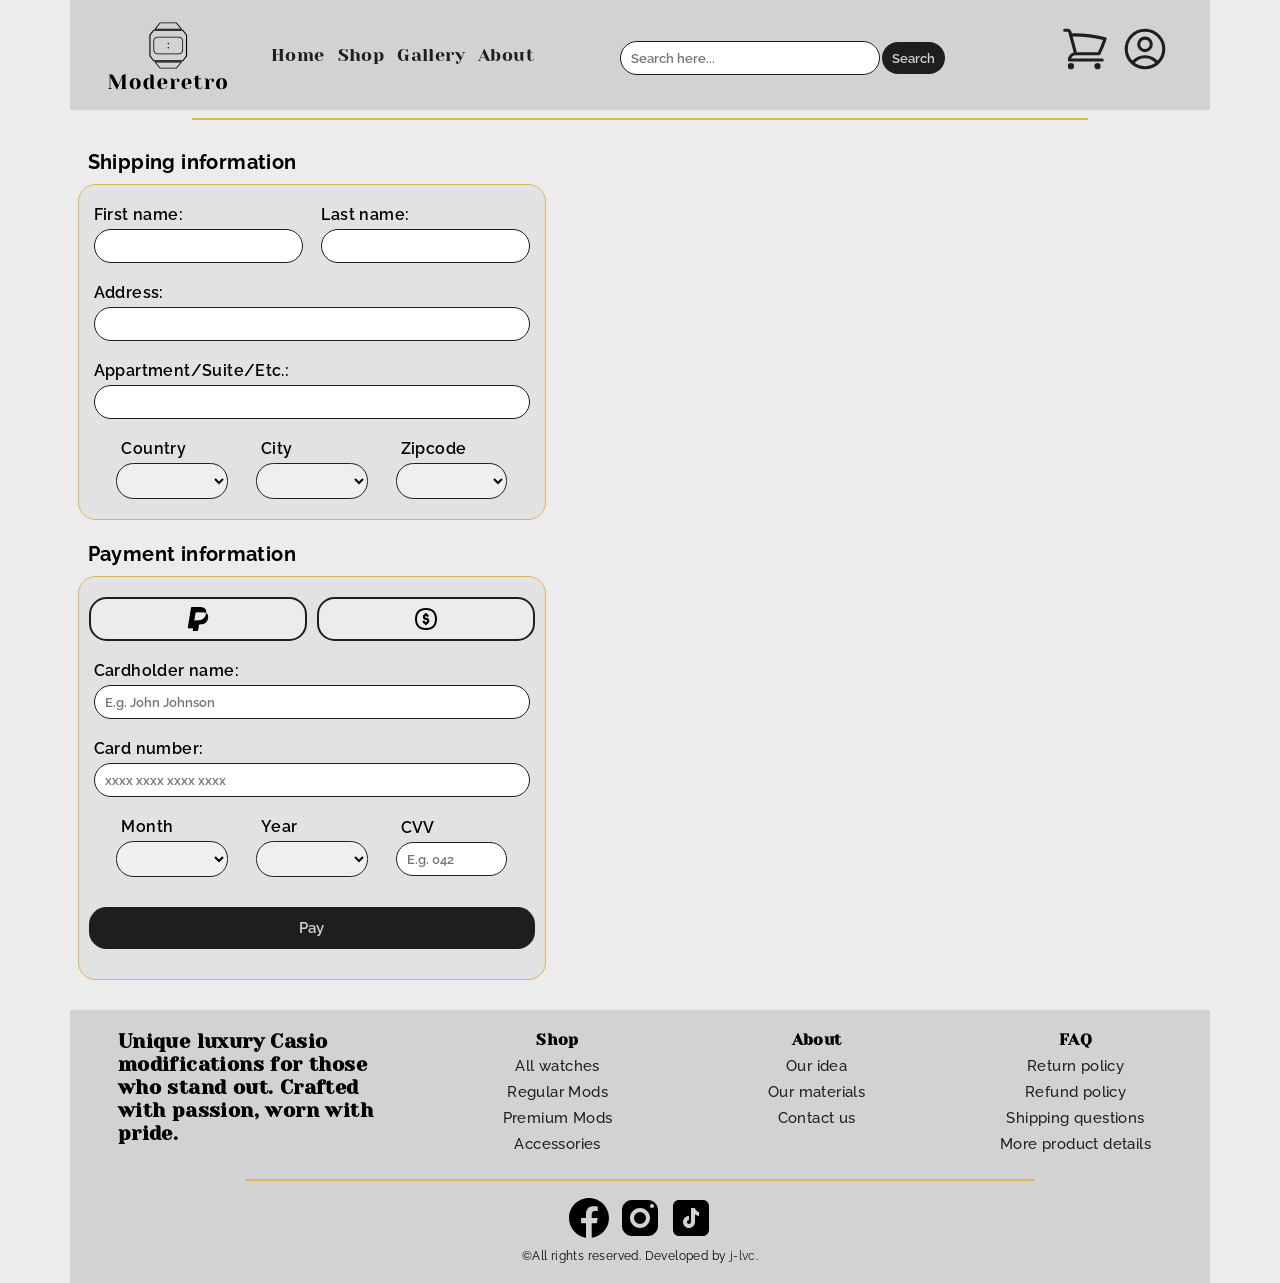
==== page-checkout.html @ ce9e6389 "[x] Login | Checkout 1/2 | [ ] Product page" ====
<!DOCTYPE html>
<html lang="en">
<head>
    <meta charset="UTF-8">
    <meta name="viewport" content="width=device-width, initial-scale=1.0">
    <meta name="description" content="Unique luxury Casio modifications for those who stand out. Crafted with passion, worn with pride.">
    <meta name="author" content="d-jlvc">
    <!-- Title: -->
    <title>Moderetro | Checkout</title>
    <!-- Links: -->
    <link rel="stylesheet" href="./css/bootstrap-grid.min.css">
    <link rel="stylesheet" href="./css/style.css">
    <!-- Fonts: -->
    <link rel="preconnect" href="https://fonts.googleapis.com">
    <link rel="preconnect" href="https://fonts.gstatic.com" crossorigin>
    <link href="https://fonts.googleapis.com/css2?family=Yeseva+One&display=swap&family=Raleway:ital,wght@0,100..900;1,100..900" rel="stylesheet">
    <!-- Favicon: -->
    <link rel="shortcut icon" href="./assets/images/favicon.svg" type="image/svg">
</head>
<body>
    <!-- Header: -->
    <header class="container header">
        <div class="row align-items-center justify-content-lg-between">
            <!-- Header logo: -->
            <div class="col-12 d-block d-lg-none">
                <a href="index.html"><img class="header-logo" src="assets/images/moderetro-logo.svg" alt="Company logo"></a>
            </div>
            <div class="col-lg-2 d-none d-lg-block">
                <a href="index.html"><img class="header-logo" src="assets/images/moderetro-top.svg" alt="Company logo"></a>
            </div>
            <!-- Header navigation: -->
            <div class="col-12 col-lg-3">
                <nav class="header-nav">
                    <ul>
                        <li><a class="header-nav-link" href="index.html" target="_blank">Home</a></li>
                        <li><a class="header-nav-link" href="page-product.html" target="_blank">Shop</a></li>
                        <li><a class="header-nav-link" href="#" target="_blank">Gallery</a></li>
                        <li><a class="header-nav-link" href="#" target="_blank">About</a></li>
                    </ul>
                </nav>
            </div>
            <!-- Search bar: -->
            <div class="search-bar col-12 col-lg-5">
                <form action="#" method="get">
                    <input class="search-field" type="search" 
                    name="q" id="search-action" 
                    placeholder="Search here...">
                    <button class="buttons" type="submit">Search</button>
                </form>
            </div>
            <!-- Header icons: -->
            <div class="header-icons col-12 col-lg-2">
                <a href="./page-checkout.html">
                    <svg class="header-icon" xmlns="http://www.w3.org/2000/svg" fill="none" viewBox="0 0 24 24" stroke-width="1.5" stroke="currentColor" class="size-6">
                        <path stroke-linecap="round" stroke-linejoin="round" d="M2.25 3h1.386c.51 0 .955.343 1.087.835l.383 1.437M7.5 14.25a3 3 0 0 0-3 3h15.75m-12.75-3h11.218c1.121-2.3 2.1-4.684 2.924-7.138a60.114 60.114 0 0 0-16.536-1.84M7.5 14.25 5.106 5.272M6 20.25a.75.75 0 1 1-1.5 0 .75.75 0 0 1 1.5 0Zm12.75 0a.75.75 0 1 1-1.5 0 .75.75 0 0 1 1.5 0Z" />
                    </svg>
                </a>
                <a href="./page-login.html">
                    <svg class="header-icon" xmlns="http://www.w3.org/2000/svg" fill="none" viewBox="0 0 24 24" stroke-width="1.5" stroke="currentColor" class="size-6">
                        <path stroke-linecap="round" stroke-linejoin="round" d="M17.982 18.725A7.488 7.488 0 0 0 12 15.75a7.488 7.488 0 0 0-5.982 2.975m11.963 0a9 9 0 1 0-11.963 0m11.963 0A8.966 8.966 0 0 1 12 21a8.966 8.966 0 0 1-5.982-2.275M15 9.75a3 3 0 1 1-6 0 3 3 0 0 1 6 0Z" />
                    </svg>
                </a>
            </div>
        </div>
    </header>

    <!-- Separator -->
    <div class="sep"></div>

    <!-- Main content: -->
    <main class="container checkout-main">

        <!-- ROW FOR BOTH CHECKOUT FIELDS:
        SHIPPING AND PAYMENT -->
        <div class="row flex-column mb-5">

                <!-- Shipping and Payment Form: -->
                <form action="" method="post">

                <!-- SHIPPING FIELD: -->
                <div class="shipping-info col-12 col-md-9 col-lg-5">
                    <!-- Title: -->
                    <h2>Shipping information</h2>
                    <!-- Shipping info field: -->
                    <div class="info-field">
                        <!-- User name and surname div: -->
                        <div class="name-input">
                            <!-- Name: -->
                            <label class="">
                                First name:
                                <input class="input-field" type="text" 
                                name="first-name" id="first-name" required>
                            </label>
                            <!-- Surname: -->
                            <label class="">
                                Last name:
                                <input class="input-field" type="text" 
                                name="last-name" id="last-name" required>
                            </label>
                        </div>
                        <!-- Address: -->
                        <label>
                            Address:
                            <input class="input-field" type="text" 
                            name="address" id="address" required>
                        </label>
                        <!-- Appt/Suit/Etc: -->
                        <label>
                            Appartment/Suite/Etc.:
                            <input class="input-field" type="text" 
                            name="appt-etc" id="appt-etc">
                        </label>

                        <!-- Dropdown info: -->
                        <div class="dropdowns">
                            <!-- Country dropdown: -->
                            <div class="ddn col-3">
                                <label for="country">Country</label>
                                <select class="ddown" name="country" id="country" required>
                                    <option value=""></option>
                                    <option value="country-1">Serbia</option>
                                    <option value="country-2">Montenegro</option>
                                    <option value="country-3">Croatia</option>
                                    <option value="country-4">Bosnia and Herzegovina</option>
                                    <option value="country-5">North Macedonia</option>
                                    <option value="country-6">Romania</option>
                                </select>
                            </div>
                            <!-- City dropdown: -->
                            <div class="ddn col-3">
                                <label for="city">City</label>
                                <select class="ddown" name="city" id="city" required>
                                    <option value=""></option>
                                    <option value="city-1">Belgrade</option>
                                    <option value="city-2">Podgorica</option>
                                    <option value="city-3">Zagreb</option>
                                    <option value="city-4">Sarajevo</option>
                                    <option value="city-5">Skopje</option>
                                    <option value="city-6">Bucharest</option>
                                </select>
                            </div>
                            <!-- Zipcode dropdown: -->
                            <div class="ddn col-3">
                                <label for="zipcode">Zipcode</label>
                                <select class="ddown" name="zipcode" id="zipcode" required>
                                    <option value=""></option>
                                    <option value="country-1">11000</option>
                                    <option value="country-2">22000</option>
                                    <option value="country-3">33000</option>
                                    <option value="country-4">44000</option>
                                    <option value="country-5">55000</option>
                                    <option value="country-6">66000</option>
                                </select>
                            </div>
                        </div> <!-- DROPDOWNS CLOSED!!! -->
                    </div> <!-- INFO FIELD CLOSED!!! -->
                </div> <!-- SHIPPING INFO CLOSED !!! -->

                <!-- PAYMENT FIELD: -->
                <div class="payment-info col-12 col-md-9 col-lg-5">
                    <!-- Title: -->
                    <h2>Payment information</h2>
                    <!-- Payment info field: -->
                    <div class="info-field">
                        <!-- Buttons div: -->
                        <div class="payment-btns">
                            <a class="btn-1 btn-pay" href="https://paypal.com" target="_blank">
                                <img src="assets/images/icon-paypal.png" alt="">
                            </a>
                            <a class="btn-1 btn-pay" href="#" target="_blank">
                                <img src="assets/images/icon-cash.png" alt="">
                            </a>
                        </div>
                        <!-- Cardholder name: -->
                        <label>
                            Cardholder name:
                            <input class="input-field" type="text" 
                            name="card-name" id="card-name"
                            placeholder="E.g. John Johnson" required>
                        </label>
                        <!-- Card number: -->
                        <label>
                            Card number:
                            <input class="input-field" type="text" 
                            name="card-number" id="card-number"
                            placeholder="xxxx xxxx xxxx xxxx" required>
                        </label>

                        <!-- Dropdown payment info: -->
                        <div class="dropdowns">
                            <!-- Month dropdown: -->
                            <div class="ddn col-3">
                                <label for="card-month">Month</label>
                                <select class="ddown" name="card-month" id="card-month" required>
                                    <option value=""></option>
                                    <option value="1">Jan</option>
                                    <option value="2">Feb</option>
                                    <option value="3">Mar</option>
                                    <option value="4">Apr</option>
                                    <option value="5">May</option>
                                    <option value="6">Jun</option>
                                    <option value="7">Jul</option>
                                    <option value="8">Aug</option>
                                    <option value="9">Sep</option>
                                    <option value="10">Oct</option>
                                    <option value="11">Nov</option>
                                    <option value="12">Dec</option>
                                </select>
                            </div>
                            <!-- Year dropdown: -->
                            <div class="ddn col-3">
                                <label for="card-year">Year</label>
                                <select class="ddown" name="card-year" id="card-year" required>
                                    <option value=""></option>
                                    <option value="25">2025</option>
                                    <option value="26">2026</option>
                                    <option value="27">2027</option>
                                    <option value="28">2028</option>
                                    <option value="29">2029</option>
                                    <option value="30">2030</option>
                                </select>
                            </div>
                            <!-- CVV Input: -->
                            <div class="ddn col-3">
                                <label for="zipcode">CVV</label>
                                <input type="text" name="card-cvv" id="card-cvv" 
                                placeholder="E.g. 042" required>
                            </div>
                        </div> <!-- DROPDOWNS CLOSED!!! -->

                        <!-- PAY Btn: -->
                        <div class="finish-button">
                            <button class="login-btn" type="submit">Pay</button>
                        </div>
                
                    </div> <!-- PAYMENT INFO FIELD CLOSED!!! -->
                </div>  <!-- PAYMENT CLOSED!!! --> 
            </form> <!-- FORM CLOSED!!! -->        
        </div> <!-- SHIPPING AND PAYMENT ROW CLOSED!!! --> 
    </main>
    
    <!-- Footer &copy;: -->
    <footer class="container footer">
        <!-- Footer nav: -->
            <div class="row p-2 mt-2 mt-lg-4 justify-content-around">
                <!-- Footer message: -->
                <div class="col-12 col-md-8 col-lg-3 mb-4">
                    <h2 class="footer-msg">
                        Unique luxury Casio modifications for those who stand out. 
                        Crafted with passion, worn with pride.
                    </h2>
                </div>

                <!-- Separator: -->
                <div class="sep d-lg-none"></div>
                <!-- SHOP Section: -->
                <div class="footer-links col-12 col-lg-2 mt-4 mt-lg-0 ">
                    <h3 class="footer-title">Shop</h3>
                    <ul>
                        <li><a href="#">All watches</a></li>
                        <li><a href="#">Regular Mods</a></li>
                        <li><a href="#">Premium Mods</a></li>
                        <li><a href="#">Accessories</a></li>
                    </ul>
                </div>
                <!-- ABOUT Section: -->
                <div class="footer-links col-12 col-lg-2 mt-3 mt-lg-0">
                    <h3 class="footer-title">About</h3>
                    <ul>
                        <li><a href="#">Our idea</a></li>
                        <li><a href="#">Our materials</a></li>
                        <li><a href="#">Contact us</a></li>
                    </ul>
                </div>
                <!-- FAQ Section: -->
                <div class="footer-links col-12 col-lg-2 mt-3 mt-lg-0">
                    <h3 class="footer-title">FAQ</h3>
                    <ul>
                        <li><a href="#">Return policy</a></li>
                        <li><a href="#">Refund policy</a></li>
                        <li><a href="#">Shipping questions</a></li>
                        <li><a href="#">More product details</a></li>
                    </ul>
                </div>

            </div>
        </div>
        <!-- Separator: -->
        <div class="sep"></div>
        <!-- Social media: -->
        <div class="footer-social-media">
            <a class="footer-soc-link" href="https://facebook.com" target="_blank"">
                <img src="assets/images/icon-facebook.svg" alt="Facebook link">
            </a>
            <a class="footer-soc-link" href="https://instagram.com" target="_blank">
                <img src="assets/images/icon-instagram.svg" alt="Instagram link">
            </a>
            <a class="footer-soc-link" href="https://tiktok.com" target="_blank">
                <img src="assets/images/icon-tiktok.svg" alt="Tiktok link">
            </a>
        </div>
        <!-- Copyright msg: -->
        <p class="footer-copyright-msg">&copy;All rights reserved. Developed by <a class="footer-soc-link" href="https://github.com/d-jlvc" target="_blank">j-lvc</a>.</p>
    </footer>

    <!-- Bootstrap jS import: -->
    <script src="./scripts/bootstrap.bundle.min.js"></script>
</body>
</html>
---- css/style.css ----
/* ===============================================

MODERETRO - eCommerce Project

'style.css' - containing all the styling for 
index, product_page, login_page and checkout_page.

%% Content: 
  - Initial settings,
  - Header and Footer design,
  - Index page,
  - Login page,
  - Checkout page,
  - Product page

%% Tips:
 # When searching for @media, use "--" followed by 
   section name inside the search bar.

================================================= */

/* Variables: */
:root {

    /* Colors: */
    --background-color: #ececec;
    --box-background-color: #e2e2e2;
    --primary-color: #1e1e1e;
    --secondary-color: #d2d2d2;
    --tertiary-color: #878787;
    --accent-color1: #003296;
    --accent-color2: #dbb658;

    /* Shaping: */
    --radius-px: 17.54px;
    --border-px: 1.92px;
    --border-inputs: 0.82px;
    --border-buttons: 2.21px;

    /* Fonts: */
    --main-font: 'Yeseva One';
    --secondary-font: 'Raleway';
}

/* Initial settings: */
* {
    margin: 0;
    padding: 0;
    box-sizing: border-box;
}
body {
    -webkit-font-smoothing: antialiased;
    -moz-osx-smoothing: grayscale;

    letter-spacing: 0.04rem;
}
html {
    font-size: 62.5%;
    background-color: var(--background-color);
}
main {
    min-height: 88vh;
}
h1 {
    font-family: var(--main-font), serif;
}
h2, h3, p {
    font-family: var(--secondary-font), sans-serif;
}
ul li {
    list-style-type: none;
}
a {
    /* display: block; */
    text-decoration: none;
    color: var(--primary-color);
    font-family: var(--secondary-font);
}
label {
    font-family: var(--secondary-font), sans-serif;
    font-weight: 600;
    font-size: 1.6rem;
}
input, select {
    font-family: var(--secondary-font), sans-serif;
    font-weight: 600;
    margin-top: 0.5rem;
    padding: 0.8rem 1rem;
    border: var(--border-inputs) solid var(--primary-color);
    border-radius: var(--radius-px);
}
button, .btn-1 {
    border-radius: var(--radius-px);
    border: none;
    font-family: var(--secondary-font);
    font-weight: 600;
    padding: 0.8rem 1rem;
    color: var(--secondary-color);
    background-color: var(--primary-color);
}
button:hover {
    color: var(--accent-color2);
    background-color: var(--accent-color1);
    transition: .2s ease-in-out;
    cursor: pointer;
}
.sep {
    /* Custom separator, used with divs: */
    display: block;
    border: 1.1px solid var(--accent-color2);
    width: 70%;
    height: auto;
    margin: 0.8rem auto;
}

/* =========================
   HEADER AND FOOTER DESIGN:
 =========================== */

/* Header: */
.header {
    background-color: var(--secondary-color);
}
/* Header - Logo: */
.header-logo {
    display: block;
    margin: 2rem auto;
    max-width: 50%;
    height: auto;
}
/* Header-nav: */
.header-nav ul {
    display: flex;
    justify-content: center;
    gap: 1.3rem;
}
.header-nav-link {
    display: block;
    font-family: var(--main-font);
    font-size: 1.8rem;
    transition: transform .2s ease-in-out;
}
.header-nav-link:hover {
    color: var(--accent-color1);
    transform: scale(1.1);
}
/* Header - Search: */
.search-bar {
    display: flex;
    align-items: center;
    justify-content: center;
    padding: 1rem;
    margin: 1rem auto;
}
.search-field {
    max-width: 100%;
    min-width: 260px;
}
/* Header - Icons: */
.header-icons {
    display: flex;
    gap: 1rem;
    justify-content: center;
}
.header-icon {
    width: 50px;
    margin-bottom: 1rem;
    color: var(--primary-color);
}
.header-icon:hover {
    color: var(--accent-color1);
    transition: .2s ease-in-out;
}

/* Footer: */
.footer {
    display: flex;
    flex-direction: column;
    gap: 0.5rem;
    align-items: center;
    background-color: var(--secondary-color);
}
/* Footer - Init message: */
.footer-msg {
    text-align: center;
    font-family: var(--main-font), serif;
    font-size: 2rem;
}
/* Footer - Navigation: */
.footer-title {
    font-family: var(--main-font), serif;
    font-size: 1.6rem;
}
.footer-links {
    font-family: var(--secondary-font), serif;
    text-align: center;
}
.footer-links ul li {
    margin: 0.8rem;
}
.footer-links ul li a {
    font-size: 1.5rem;
    font-weight: 500;
}
.footer-links ul li a:hover {
    color: var(--accent-color1);
    transition: .2 ease-in-out;
}
/* Social and &copy: */
.footer-soc-link {
    cursor: pointer;
    color: var(--primary-color);
}
.footer-copyright-msg {
    font-size: 1.2rem;
    padding-bottom: 2rem;
}

/* -- Header-Footer media: */
@media screen and (min-width: 992px){
    .header-logo {
        max-width: 100%;
    }
    .footer-msg {
        text-align: left;
    }
}
/* -- Header-Footer smallest screen fixes: */
@media screen and (max-width: 320px) {
    .search-field {
        min-width: 230px;
    }
}

/* ===========
   INDEX PAGE:
 ============= */

/* Main: */
.index-main {
    display: flex;
    flex-direction: column;
    align-items: center;
    margin: 1rem;
}

/* Logo: */
.main-logo {
    display: flex;
    margin: 1.2rem;
    margin-bottom: 3rem;
}
.main-logo img {
    width: 100%;
    height: auto;
    padding: 1.2rem;
}

/* Moto: */
.moto-msg {
    display: flex;
    flex-direction: column;
    align-items: center;
    justify-content: center;
    padding: 1.2rem;
    margin-bottom: 4rem;
    width: 99%;
    background-color: var(--primary-color);
    box-shadow: 0 12px 20px 1.2px var(--tertiary-color);
    border-radius: var(--radius-px);
}
.moto-msg-h1 {
    font-size: 5rem;
    text-align: center;
    color: var(--secondary-color); /* secondary color */
}
.moto-msg-h2 {
    font-size: 2.5rem;
    font-weight: 400;
    text-align: center;
    margin: 1rem auto;
    color: var(--secondary-color); /* secondary color */
}

/* Nav: */
.index-nav {
    display: flex;
    flex: 0;
    justify-content: center;
    text-align: center;
    padding: 1.2rem;
}
.index-nav li {
    list-style-type: none;
    margin-bottom: 1rem;
}
.index-nav-link {
    text-decoration: none;
    color: var(--primary-color);
    font-family: var(--main-font), serif;
    font-size: 3rem;
    cursor: pointer;
    display: inline-block;
    transition: transform .3s ease-in-out
}
.index-nav-link:hover {
    transform: scale(1.1);
}
.footer-index {
    display: flex;
    flex-direction: column;
    gap: 0.5rem;
    align-items: center;
}

/* -- Index page media: */
@media screen and (min-width: 992px) {
    .main-logo {
        scale: 1.2;
        margin-bottom: 5rem;
    }   
}

/* ===========
   LOGIN PAGE:
 ============= */

/* Main layout */
.login-main {
    display: flex;
    flex-direction: column;
    justify-content: center;
}
/* Title: */
.login-title {
    margin-top: -5rem;
    text-align: center;
    font-size: 3rem;
    letter-spacing: 0.1rem;
    margin-bottom: 5rem;
}
/* Login field content: */
.login-field {
    padding: 2rem 2rem;
    box-shadow: 0 12px 20px 1.2px var(--tertiary-color);
    background-color: var(--box-background-color);
    border: var(--border-px) solid var(--accent-color2);
    border-radius: var(--radius-px);
}
.login-input {
    margin: 1rem auto;
}
.login-input label {
    margin: auto 0.5rem;
}
.login-field-input {
    width: 100%;
}
.password-opt {
    display: flex;
    flex-wrap: 1;
    align-items: baseline;
    justify-content: space-between;
    margin: 3rem auto;
}
.fgt-psw a {
    font-size: 1.5rem;
    font-weight: 500;
}
.fgt-psw a:hover {
    color: var(--accent-color1);
}
.login-btn {
    width: 100%;
    font-size: 1.5rem;
    padding: 1.2rem;
    margin: 1rem auto;
}
.create-acc {
    font-size: 1.5rem;
    font-weight: 500;
    text-align: center;
    margin: 3rem auto;
}
.create-acc a:hover {
    color: var(--accent-color1);
}

/* -- Login page media: */
@media screen and (min-width: 992px) {
    .login-field {
        padding: 2rem 4rem;
    }
    .password-opt {
        justify-content: space-around;
    }
}

/* ==============
   CHECKOUT PAGE:
 ================ */

/* Main layout: */
/* Information: */
.checkout-main h2 {
    font-size: 2rem;
    margin-top: 1.2rem;
    padding: 1rem;
}
.info-field {
    display: flex;
    flex-direction: column;
    justify-content: center;
    padding: 2rem 1rem;
    border: var(--border-px) solid var(--accent-color2);
    border-radius: var(--radius-px);
    background-color: var(--box-background-color);
}
.info-field label {
    margin: auto 0.5rem;
}
/* Setup of just "names" part: */
.name-input {
    display: flex;
    flex-direction: row;
    gap: 0.8rem;
}
.name-input input {
    width: 100%;
}
/* Rest of the fields: */
.input-field {
    width: 100%;
    margin-bottom: 2rem;
}
/* Dropdown menu parts: */
.dropdowns {
    display: flex;
    align-items: center;
    justify-content: space-evenly;
}
.ddn {
    display: flex;
    flex-direction: column;
}
/* Payment part: */
.payment-btns {
    display: flex;
    gap: 1rem;
    margin-bottom: 2rem;
}
.btn-pay {
    display: flex;
    align-items: center;
    justify-content: center;
    background-color: var(--background-color);
    border: var(--border-buttons) solid var(--primary-color);
    width: 88%;
}
.btn-pay:hover {
    background-color: var(--accent-color2);
}
.finish-button button {
    margin-top: 3rem;
}

/* -- Checkout page media: */
@media screen and (max-width: 991px) {
    .shipping-info, .payment-info {
        margin: auto !important;
    }
    
}
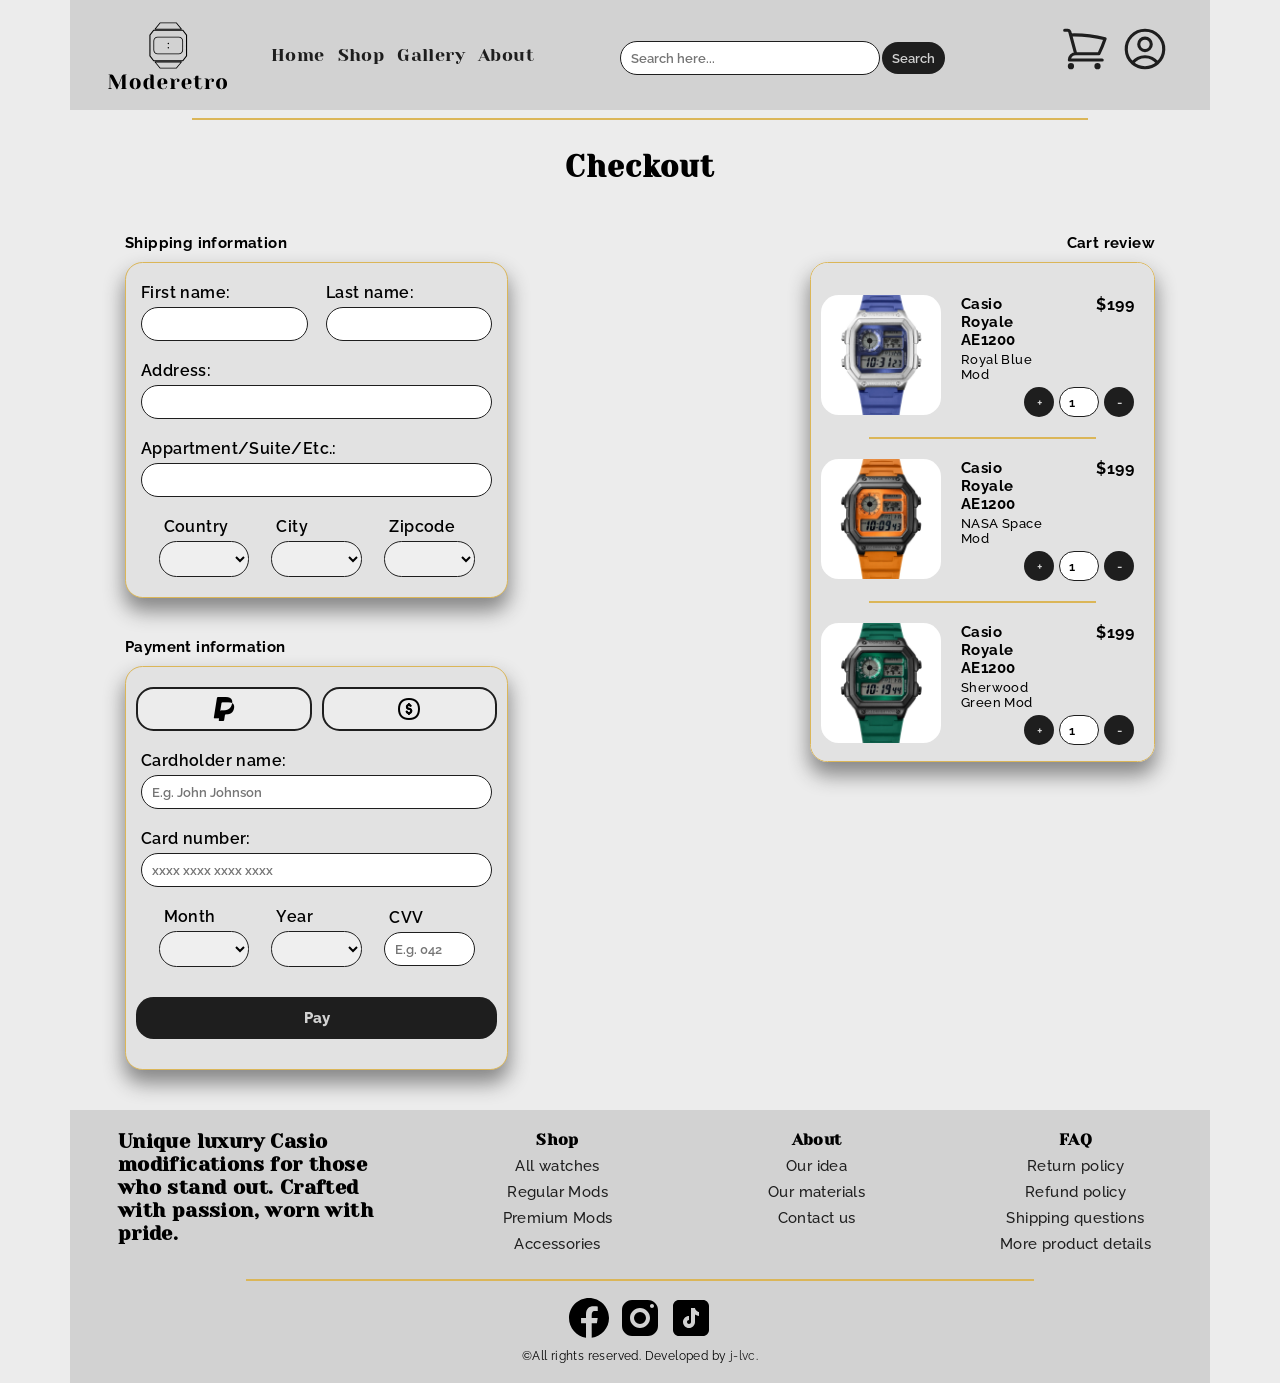
==== commit 53576c4e: "[x] Login | [x] Checkout | [ ] Product page | Need to fix README" ====
--- a/page-checkout.html
+++ b/page-checkout.html
@@ -68,175 +68,311 @@
     <div class="sep"></div>
 
     <!-- Main content: -->
-    <main class="container checkout-main">
-
-        <!-- ROW FOR BOTH CHECKOUT FIELDS:
-        SHIPPING AND PAYMENT -->
-        <div class="row flex-column mb-5">
+    <main class="container main">
+
+        <!-- Main title: -->
+        <h1 class="main-title">Checkout</h1>
+
+        <!-- MAIN ROW!!! -->
+        <div class="row flex-row align-items-start justify-content-between">
+
+            <!-- SHIPPING AND PAYMENT container -->
+            <div class="container flex-column
+                order-2 order-md-2 order-lg-1
+                col-12 col-md-9 col-lg-5 centered">
 
                 <!-- Shipping and Payment Form: -->
-                <form action="" method="post">
-
-                <!-- SHIPPING FIELD: -->
-                <div class="shipping-info col-12 col-md-9 col-lg-5">
+                <form action="#" method="post">
+
+                    <!-- SHIPPING FIELD: -->
+                    <div class="shipping-info col-12 col-md-9 col-lg-10">
+                        <!-- Title: -->
+                        <h2>Shipping information</h2>
+                        <!-- Shipping info field: -->
+                        <div class="info-field">
+                            <!-- User name and surname div: -->
+                            <div class="name-input">
+                                <!-- Name: -->
+                                <label class="">
+                                    First name:
+                                    <input class="input-field" type="text" 
+                                    name="first-name" id="first-name" required>
+                                </label>
+                                <!-- Surname: -->
+                                <label class="">
+                                    Last name:
+                                    <input class="input-field" type="text" 
+                                    name="last-name" id="last-name" required>
+                                </label>
+                            </div>
+                            <!-- Address: -->
+                            <label>
+                                Address:
+                                <input class="input-field" type="text" 
+                                name="address" id="address" required>
+                            </label>
+                            <!-- Appt/Suit/Etc: -->
+                            <label>
+                                Appartment/Suite/Etc.:
+                                <input class="input-field" type="text" 
+                                name="appt-etc" id="appt-etc">
+                            </label>
+
+                            <!-- Dropdown info: -->
+                            <div class="dropdowns">
+                                <!-- Country dropdown: -->
+                                <div class="ddn col-3">
+                                    <label for="country">Country</label>
+                                    <select class="ddown" name="country" id="country" required>
+                                        <option value=""></option>
+                                        <option value="country-1">Serbia</option>
+                                        <option value="country-2">Montenegro</option>
+                                        <option value="country-3">Croatia</option>
+                                        <option value="country-4">Bosnia and Herzegovina</option>
+                                        <option value="country-5">North Macedonia</option>
+                                        <option value="country-6">Romania</option>
+                                    </select>
+                                </div>
+                                <!-- City dropdown: -->
+                                <div class="ddn col-3">
+                                    <label for="city">City</label>
+                                    <select class="ddown" name="city" id="city" required>
+                                        <option value=""></option>
+                                        <option value="city-1">Belgrade</option>
+                                        <option value="city-2">Podgorica</option>
+                                        <option value="city-3">Zagreb</option>
+                                        <option value="city-4">Sarajevo</option>
+                                        <option value="city-5">Skopje</option>
+                                        <option value="city-6">Bucharest</option>
+                                    </select>
+                                </div>
+                                <!-- Zipcode dropdown: -->
+                                <div class="ddn col-3">
+                                    <label for="zipcode">Zipcode</label>
+                                    <select class="ddown" name="zipcode" id="zipcode" required>
+                                        <option value=""></option>
+                                        <option value="country-1">11000</option>
+                                        <option value="country-2">22000</option>
+                                        <option value="country-3">33000</option>
+                                        <option value="country-4">44000</option>
+                                        <option value="country-5">55000</option>
+                                        <option value="country-6">66000</option>
+                                    </select>
+                                </div>
+                            </div> <!-- DROPDOWNS CLOSED!!! -->
+                        </div> <!-- INFO FIELD CLOSED!!! -->
+                    </div> <!-- SHIPPING INFO CLOSED !!! -->
+
+                    <!-- PAYMENT FIELD: -->
+                    <div class="payment-info col-12 col-md-9 col-lg-10">
+                        <!-- Title: -->
+                        <h2>Payment information</h2>
+                        <!-- Payment info field: -->
+                        <div class="info-field">
+                            <!-- Buttons div: -->
+                            <div class="payment-btns">
+                                <a class="btn-1 btn-pay" href="https://paypal.com" target="_blank">
+                                    <img src="assets/images/icon-paypal.png" alt="">
+                                </a>
+                                <a class="btn-1 btn-pay" href="#" target="_blank">
+                                    <img src="assets/images/icon-cash.png" alt="">
+                                </a>
+                            </div>
+                            <!-- Cardholder name: -->
+                            <label>
+                                Cardholder name:
+                                <input class="input-field" type="text" 
+                                name="card-name" id="card-name"
+                                placeholder="E.g. John Johnson" required>
+                            </label>
+                            <!-- Card number: -->
+                            <label>
+                                Card number:
+                                <input class="input-field" type="text" 
+                                name="card-number" id="card-number"
+                                placeholder="xxxx xxxx xxxx xxxx" required>
+                            </label>
+
+                            <!-- Dropdown payment info: -->
+                            <div class="dropdowns">
+                                <!-- Month dropdown: -->
+                                <div class="ddn col-3">
+                                    <label for="card-month">Month</label>
+                                    <select class="ddown" name="card-month" id="card-month" required>
+                                        <option value=""></option>
+                                        <option value="1">Jan</option>
+                                        <option value="2">Feb</option>
+                                        <option value="3">Mar</option>
+                                        <option value="4">Apr</option>
+                                        <option value="5">May</option>
+                                        <option value="6">Jun</option>
+                                        <option value="7">Jul</option>
+                                        <option value="8">Aug</option>
+                                        <option value="9">Sep</option>
+                                        <option value="10">Oct</option>
+                                        <option value="11">Nov</option>
+                                        <option value="12">Dec</option>
+                                    </select>
+                                </div>
+                                <!-- Year dropdown: -->
+                                <div class="ddn col-3">
+                                    <label for="card-year">Year</label>
+                                    <select class="ddown" name="card-year" id="card-year" required>
+                                        <option value=""></option>
+                                        <option value="25">2025</option>
+                                        <option value="26">2026</option>
+                                        <option value="27">2027</option>
+                                        <option value="28">2028</option>
+                                        <option value="29">2029</option>
+                                        <option value="30">2030</option>
+                                    </select>
+                                </div>
+                                <!-- CVV Input: -->
+                                <div class="ddn col-3">
+                                    <label for="zipcode">CVV</label>
+                                    <input type="text" name="card-cvv" id="card-cvv" 
+                                    placeholder="E.g. 042" required>
+                                </div>
+                            </div> <!-- DROPDOWNS CLOSED!!! -->
+
+                            <!-- PAY Btn: -->
+                            <div class="finish-button">
+                                <button class="login-btn" type="submit">Pay</button>
+                            </div>
+                    
+                        </div> <!-- PAYMENT INFO FIELD CLOSED!!! -->
+                    </div>  <!-- PAYMENT CLOSED!!! --> 
+                </form> <!-- FORM CLOSED!!! -->        
+            </div> <!-- SHIPPING AND PAYMENT CONTAINER CLOSED!!! --> 
+
+            <!-- CONTAINER FOR THE PRODUCT OVERVIEW: -->
+            <div class="container flex-column
+                order-1 order-md-1 order-lg-2
+                col-12 col-md-9 col-lg-5 position-fix
+                right-text">
+
+                <!-- Cart field: DIV ONLY FOR SPACE USED BY CART -->
+                <div class="product-info align-items-end 
+                    col-12 col-md-9 col-lg-9">
                     <!-- Title: -->
-                    <h2>Shipping information</h2>
-                    <!-- Shipping info field: -->
-                    <div class="info-field">
-                        <!-- User name and surname div: -->
-                        <div class="name-input">
-                            <!-- Name: -->
-                            <label class="">
-                                First name:
-                                <input class="input-field" type="text" 
-                                name="first-name" id="first-name" required>
-                            </label>
-                            <!-- Surname: -->
-                            <label class="">
-                                Last name:
-                                <input class="input-field" type="text" 
-                                name="last-name" id="last-name" required>
-                            </label>
+                    <h2 class="chechout-main">Cart review</h2>
+                    <!-- Field with products: -->
+                    <div class="info-field products-info-field">
+                        <!-- Procuct#1 -->
+                        <div class="product-field">
+                            <!-- Product image: -->
+                            <div class="product-image">
+                                <img src="assets/images/casio-blue.jpeg" alt="Product-Casio-Blue">
+                            </div>
+                            <!-- Product details: -->
+                            <div class="product-details">
+                                <p class="product-title">Casio Royale AE1200</p>
+                                <p class="subtitle-title">Royal Blue Mod</p>
+                            </div>
+                            <!-- Product price and quantity: -->
+                            <div class="product-price-quant">
+                                <p class="price">$199</p>
+                                <!-- + & - -->
+                                <div class="product-quantity">
+                                    <button class="quant-btn" id="plus-btn">+</button>
+                                    <input type="number" name="quantity" id="product-quantity" value="1">
+                                    <button class="quant-btn" id="minus-btn">-</button>
+                                </div>
+                            </div>
+                        </div> <!-- Product#1 CLOSED !!! -->
+
+                        <!-- Separate products: -->
+                        <div class="sep"></div>
+
+                        <!-- Procuct#2 -->
+                        <div class="product-field">
+                            <!-- Product image: -->
+                            <div class="product-image">
+                                <img src="assets/images/casio-orange.jpeg" alt="Product-Casio-Orange">
+                            </div>
+                            <!-- Product details: -->
+                            <div class="product-details">
+                                <p class="product-title">Casio Royale AE1200</p>
+                                <p class="subtitle-title">NASA Space Mod</p>
+                            </div>
+                            <!-- Product price and quantity: -->
+                            <div class="product-price-quant">
+                                <p class="price">$199</p>
+                                <!-- + & - -->
+                                <div class="product-quantity">
+                                    <button class="quant-btn" id="plus-btn">+</button>
+                                    <input type="number" name="quantity" id="product-quantity" value="1">
+                                    <button class="quant-btn" id="minus-btn">-</button>
+                                </div>
+                            </div>
+                        </div> <!-- Product#2 CLOSED !!! -->
+
+                        <!-- Separate products: -->
+                        <div class="sep"></div>
+
+                        <!-- Procuct#3 -->
+                        <div class="product-field">
+                            <!-- Product image: -->
+                            <div class="product-image">
+                                <img src="assets/images/casio-green.jpeg" alt="Product-Casio-Green">
+                            </div>
+                            <!-- Product details: -->
+                            <div class="product-details">
+                                <p class="product-title">Casio Royale AE1200</p>
+                                <p class="subtitle-title">Sherwood Green Mod</p>
+                            </div>
+                            <!-- Product price and quantity: -->
+                            <div class="product-price-quant">
+                                <p class="price">$199</p>
+                                <!-- + & - -->
+                                <div class="product-quantity">
+                                    <button class="quant-btn" id="plus-btn">+</button>
+                                    <input type="number" name="quantity" id="product-quantity" value="1">
+                                    <button class="quant-btn" id="minus-btn">-</button>
+                                </div>
+                            </div>
+                        </div> <!-- Product#3 CLOSED !!! -->
+
+                        <!-- Separate products: -->
+                        <div class="sep"></div>
+
+                        <!-- Procuct#4 -->
+                        <div class="product-field">
+                            <!-- Product image: -->
+                            <div class="product-image">
+                                <img src="assets/images/casio-bracelet-blk.jpeg" alt="Product-Casio-Green">
+                            </div>
+                            <!-- Product details: -->
+                            <div class="product-details">
+                                <p class="product-title">Casio Replacement Bracelet</p>
+                                <p class="subtitle-title">Mountaineer Velcro</p>
+                            </div>
+                            <!-- Product price and quantity: -->
+                            <div class="product-price-quant">
+                                <p class="price">$9.99</p>
+                                <!-- + & - -->
+                                <div class="product-quantity">
+                                    <button class="quant-btn" id="plus-btn">+</button>
+                                    <input type="number" name="quantity" id="product-quantity" value="1">
+                                    <button class="quant-btn" id="minus-btn">-</button>
+                                </div>
+                            </div>
+                        </div> <!-- Product#4 CLOSED !!! -->
+
+                        <!-- Separate products: -->
+                        <div class="sep"></div>
+
+                        <div class="total-part">
+                            <p class="product-title">Total:</p>
+                            <p class="price">$606.99</p>
                         </div>
-                        <!-- Address: -->
-                        <label>
-                            Address:
-                            <input class="input-field" type="text" 
-                            name="address" id="address" required>
-                        </label>
-                        <!-- Appt/Suit/Etc: -->
-                        <label>
-                            Appartment/Suite/Etc.:
-                            <input class="input-field" type="text" 
-                            name="appt-etc" id="appt-etc">
-                        </label>
-
-                        <!-- Dropdown info: -->
-                        <div class="dropdowns">
-                            <!-- Country dropdown: -->
-                            <div class="ddn col-3">
-                                <label for="country">Country</label>
-                                <select class="ddown" name="country" id="country" required>
-                                    <option value=""></option>
-                                    <option value="country-1">Serbia</option>
-                                    <option value="country-2">Montenegro</option>
-                                    <option value="country-3">Croatia</option>
-                                    <option value="country-4">Bosnia and Herzegovina</option>
-                                    <option value="country-5">North Macedonia</option>
-                                    <option value="country-6">Romania</option>
-                                </select>
-                            </div>
-                            <!-- City dropdown: -->
-                            <div class="ddn col-3">
-                                <label for="city">City</label>
-                                <select class="ddown" name="city" id="city" required>
-                                    <option value=""></option>
-                                    <option value="city-1">Belgrade</option>
-                                    <option value="city-2">Podgorica</option>
-                                    <option value="city-3">Zagreb</option>
-                                    <option value="city-4">Sarajevo</option>
-                                    <option value="city-5">Skopje</option>
-                                    <option value="city-6">Bucharest</option>
-                                </select>
-                            </div>
-                            <!-- Zipcode dropdown: -->
-                            <div class="ddn col-3">
-                                <label for="zipcode">Zipcode</label>
-                                <select class="ddown" name="zipcode" id="zipcode" required>
-                                    <option value=""></option>
-                                    <option value="country-1">11000</option>
-                                    <option value="country-2">22000</option>
-                                    <option value="country-3">33000</option>
-                                    <option value="country-4">44000</option>
-                                    <option value="country-5">55000</option>
-                                    <option value="country-6">66000</option>
-                                </select>
-                            </div>
-                        </div> <!-- DROPDOWNS CLOSED!!! -->
-                    </div> <!-- INFO FIELD CLOSED!!! -->
-                </div> <!-- SHIPPING INFO CLOSED !!! -->
-
-                <!-- PAYMENT FIELD: -->
-                <div class="payment-info col-12 col-md-9 col-lg-5">
-                    <!-- Title: -->
-                    <h2>Payment information</h2>
-                    <!-- Payment info field: -->
-                    <div class="info-field">
-                        <!-- Buttons div: -->
-                        <div class="payment-btns">
-                            <a class="btn-1 btn-pay" href="https://paypal.com" target="_blank">
-                                <img src="assets/images/icon-paypal.png" alt="">
-                            </a>
-                            <a class="btn-1 btn-pay" href="#" target="_blank">
-                                <img src="assets/images/icon-cash.png" alt="">
-                            </a>
-                        </div>
-                        <!-- Cardholder name: -->
-                        <label>
-                            Cardholder name:
-                            <input class="input-field" type="text" 
-                            name="card-name" id="card-name"
-                            placeholder="E.g. John Johnson" required>
-                        </label>
-                        <!-- Card number: -->
-                        <label>
-                            Card number:
-                            <input class="input-field" type="text" 
-                            name="card-number" id="card-number"
-                            placeholder="xxxx xxxx xxxx xxxx" required>
-                        </label>
-
-                        <!-- Dropdown payment info: -->
-                        <div class="dropdowns">
-                            <!-- Month dropdown: -->
-                            <div class="ddn col-3">
-                                <label for="card-month">Month</label>
-                                <select class="ddown" name="card-month" id="card-month" required>
-                                    <option value=""></option>
-                                    <option value="1">Jan</option>
-                                    <option value="2">Feb</option>
-                                    <option value="3">Mar</option>
-                                    <option value="4">Apr</option>
-                                    <option value="5">May</option>
-                                    <option value="6">Jun</option>
-                                    <option value="7">Jul</option>
-                                    <option value="8">Aug</option>
-                                    <option value="9">Sep</option>
-                                    <option value="10">Oct</option>
-                                    <option value="11">Nov</option>
-                                    <option value="12">Dec</option>
-                                </select>
-                            </div>
-                            <!-- Year dropdown: -->
-                            <div class="ddn col-3">
-                                <label for="card-year">Year</label>
-                                <select class="ddown" name="card-year" id="card-year" required>
-                                    <option value=""></option>
-                                    <option value="25">2025</option>
-                                    <option value="26">2026</option>
-                                    <option value="27">2027</option>
-                                    <option value="28">2028</option>
-                                    <option value="29">2029</option>
-                                    <option value="30">2030</option>
-                                </select>
-                            </div>
-                            <!-- CVV Input: -->
-                            <div class="ddn col-3">
-                                <label for="zipcode">CVV</label>
-                                <input type="text" name="card-cvv" id="card-cvv" 
-                                placeholder="E.g. 042" required>
-                            </div>
-                        </div> <!-- DROPDOWNS CLOSED!!! -->
-
-                        <!-- PAY Btn: -->
-                        <div class="finish-button">
-                            <button class="login-btn" type="submit">Pay</button>
-                        </div>
-                
-                    </div> <!-- PAYMENT INFO FIELD CLOSED!!! -->
-                </div>  <!-- PAYMENT CLOSED!!! --> 
-            </form> <!-- FORM CLOSED!!! -->        
-        </div> <!-- SHIPPING AND PAYMENT ROW CLOSED!!! --> 
+                    </div> <!-- FIELD WITH PRODUCTS CLOSED !!! -->
+                </div> <!-- SPACE USED BY CART CLOSED !!! -->
+
+
+        
+            </div> <!-- CONTAINER FOR PRODUCT OVERVIEW CLOSED!!! -->
+        </div> <!-- MAIN ROW CLOSED!!! -->
     </main>
     
     <!-- Footer &copy;: -->
--- a/css/style.css
+++ b/css/style.css
@@ -42,6 +42,22 @@
     --secondary-font: 'Raleway';
 }
 
+/* Scroll settings: */
+::-webkit-scrollbar {
+    width: 6px;
+    height: 6px; 
+}
+::-webkit-scrollbar-track {
+    background: transparent;
+}
+::-webkit-scrollbar-thumb {
+    background-color: var(--accent-color2);
+    border-radius: var(--border-px);
+}
+::-webkit-scrollbar-thumb:hover {
+    background-color: var(--tertiary-color)
+}
+
 /* Initial settings: */
 * {
     margin: 0;
@@ -53,6 +69,10 @@
     -moz-osx-smoothing: grayscale;
 
     letter-spacing: 0.04rem;
+
+    /* More scrollbar settings: */
+    scrollbar-width: thin;
+    scrollbar-color: var(--accent-color2) transparent;
 }
 html {
     font-size: 62.5%;
@@ -112,6 +132,17 @@
     height: auto;
     margin: 0.8rem auto;
 }
+.main-title {
+    /* Title for each page: */
+    text-align: center;
+    font-size: 3rem;
+    letter-spacing: 0.1rem;
+    margin-bottom: 5rem;
+}
+.main {
+    /* Main page set: */
+    margin-top: 3rem;
+}
 
 /* =========================
    HEADER AND FOOTER DESIGN:
@@ -332,8 +363,7 @@
     justify-content: center;
 }
 /* Title: */
-.login-title {
-    margin-top: -5rem;
+.main-title {
     text-align: center;
     font-size: 3rem;
     letter-spacing: 0.1rem;
@@ -401,20 +431,33 @@
  ================ */
 
 /* Main layout: */
+.position-fix {
+    display: flex;
+    justify-content: center;
+    align-items: end;
+}
+.right-text {
+    text-align: end;
+}
+
 /* Information: */
 .checkout-main h2 {
     font-size: 2rem;
     margin-top: 1.2rem;
     padding: 1rem;
+    font-weight: 800;
 }
 .info-field {
     display: flex;
     flex-direction: column;
     justify-content: center;
     padding: 2rem 1rem;
+    margin-top: 1rem;
+    margin-bottom: 4rem;
     border: var(--border-px) solid var(--accent-color2);
     border-radius: var(--radius-px);
     background-color: var(--box-background-color);
+    box-shadow: 0 12px 20px 1.2px var(--tertiary-color);
 }
 .info-field label {
     margin: auto 0.5rem;
@@ -462,12 +505,107 @@
 }
 .finish-button button {
     margin-top: 3rem;
+    font-weight: 800;
+}
+/* Product part: */
+.products-info-field {
+    justify-content: flex-start;
+    max-height: 500px;
+    overflow: scroll;
+    overflow-x: hidden;
+}
+.product-field {
+    display: flex;
+    justify-content: space-evenly;
+    gap: 2rem;
+    width: 100%; /* 100% of field with products. */
+    margin: 1.2rem auto;
+}
+/* Product img: */
+.product-image img {
+    max-width: 120px;
+    min-width: 100px;
+    /* width: 100%; */
+    border-radius: var(--radius-px);
+}
+/* Product details: */
+.product-details {
+    display: flex;
+    text-align: left;
+    flex-direction: column;
+    gap: 0.3rem;
+}
+.product-details .product-title,
+.total-part .product-title {
+    font-weight: 700;
+    font-size: 1.5rem;
+}
+.product-details .subtitle-title {
+    font-weight: 500;
+    font-size: 1.3rem;
+}
+/* Product price part: */
+.product-price-quant {
+    display: flex;
+    flex-direction: column;
+    align-items: flex-end;
+    justify-content: space-between;
+    width: 25%;
+    padding: 0 1rem;
+}
+.product-price-quant .price, .total-part .price {
+    font-weight: 700;
+    font-size: 1.6rem;
+}
+/* A +/- selector: */
+.product-quantity {
+    display: grid;
+    grid-template-columns: 30px 40px 30px;
+    align-items: center;
+    justify-content: center;
+    gap: 0.5rem;
+}
+.quant-btn, .product-quantity input {
+    height: 30px;
+    width: 100%;
+    text-align: center;
+    display: flex;
+    align-items: center;
+    justify-content: center;
+    padding: 0;
+    margin: 0;
+}
+.total-part {
+    display: flex;
+    justify-content: space-between;
+    margin: 1.2rem 0;
 }
 
 /* -- Checkout page media: */
 @media screen and (max-width: 991px) {
-    .shipping-info, .payment-info {
+    .shipping-info, .payment-info, .product-info {
         margin: auto !important;
-    }
-    
-}+    }  
+}
+@media screen and (min-width: 991px) and (max-width: 1199px) {
+    .product-field {
+        flex-direction: column;
+        align-items: center;
+        justify-content: space-around;
+    }
+    .product-price-quant {
+        align-items: center;
+        gap: 0.5rem;
+    }
+}
+@media screen and (max-width: 375px) {
+    .product-field {
+        flex-direction: column;
+        align-items: center;
+        justify-content: space-around;
+    }
+    .product-price-quant {
+        align-items: center;
+        gap: 0.5rem;
+    }
+}
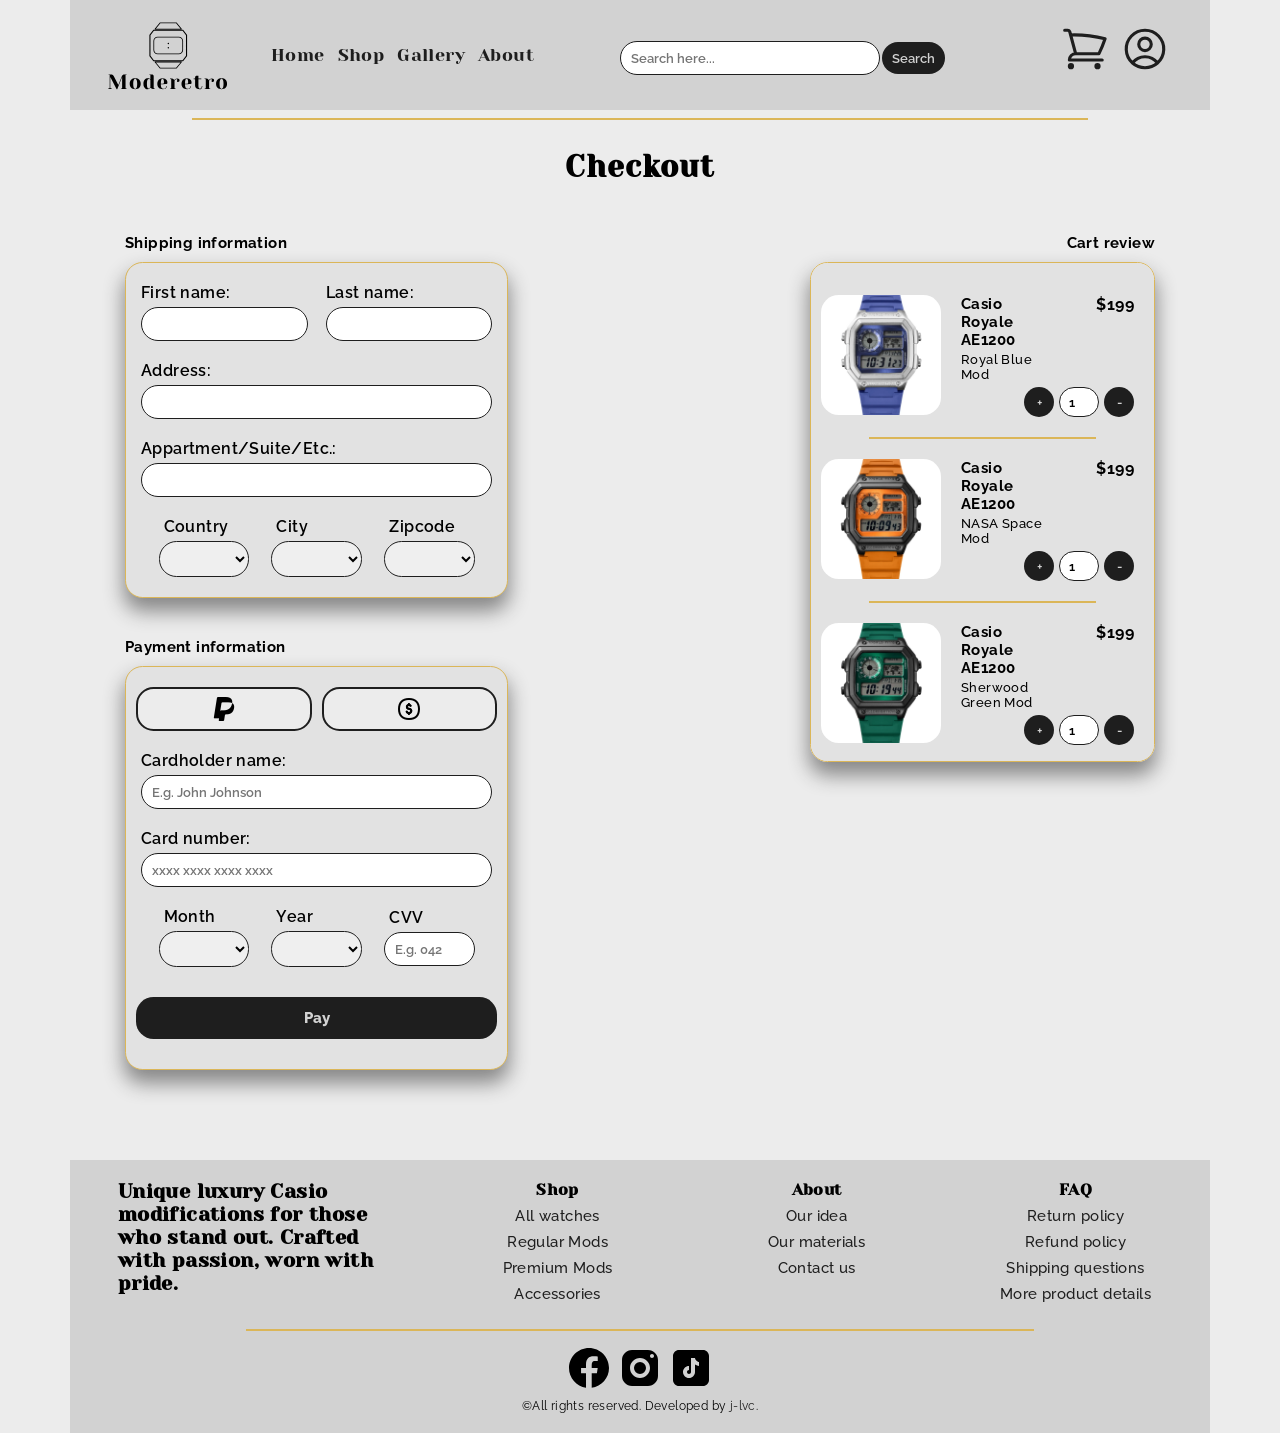
==== commit 8af5cea8: "[x] Login | [x] Checkout | [x] Product page | jSrdy; Need to fix README; Reduce CSS lines of code." ====
--- a/page-checkout.html
+++ b/page-checkout.html
@@ -7,6 +7,12 @@
     <meta name="author" content="d-jlvc">
     <!-- Title: -->
     <title>Moderetro | Checkout</title>
+    <!-- OPEN GRAPH Tags: -->
+    <meta property="og:type" content="website">
+    <meta property="og:url" content="">
+    <meta property="og:title" content="Moderetro | Unique Casio Mods">
+    <meta property="og:description" content="Discover luxury Casio mods. Unique design for those who dare to be different!">
+    <meta property="og:image" content="">
     <!-- Links: -->
     <link rel="stylesheet" href="./css/bootstrap-grid.min.css">
     <link rel="stylesheet" href="./css/style.css">
--- a/css/style.css
+++ b/css/style.css
@@ -79,7 +79,7 @@
     background-color: var(--background-color);
 }
 main {
-    min-height: 88vh;
+    min-height: 92vh;
 }
 h1 {
     font-family: var(--main-font), serif;
@@ -143,6 +143,24 @@
     /* Main page set: */
     margin-top: 3rem;
 }
+.product-title {
+    font-weight: 800;
+    font-size: 1.5rem;
+}
+.subtitle-title {
+    font-weight: 500;
+    font-size: 1.2rem;
+}
+.price {
+    font-weight: 800;
+    font-size: 1.5rem;
+}
+/* -- 4K media: */
+@media screen and (min-width: 2560px) {
+    html {
+        font-size: 80%;
+    }
+}
 
 /* =========================
    HEADER AND FOOTER DESIGN:
@@ -210,6 +228,7 @@
     gap: 0.5rem;
     align-items: center;
     background-color: var(--secondary-color);
+    margin-top: 5rem;
 }
 /* Footer - Init message: */
 .footer-msg {
@@ -609,3 +628,141 @@
         gap: 0.5rem;
     }
 }
+
+/* =============
+   PRODUCT PAGE:
+ =============== */
+
+
+/* Product cont. header: */
+.product-container-header {
+    display: flex;
+    justify-content: space-between;
+    align-items: baseline;
+    background-color: var(--secondary-color);
+    border-radius: var(--radius-px);
+    margin-bottom: 0.5rem;
+    padding: 0.8rem 1rem;
+}
+.product-container-header p,
+.product-container-header label {
+    font-size: 1.1rem;
+    font-weight: 500;
+}
+.sort-dropdown {
+    display: flex;
+    align-items: center;
+    justify-content: center;
+    gap: 1rem;
+}
+.product-container-header select {
+    max-width: 60px;
+    max-height: 20px;
+    margin: 0 auto;
+}
+/* Product grid: */
+.products-grid {
+    display: grid;
+    grid-template-columns: 1fr 1fr 1fr;
+    gap: 0.2rem;
+}
+/* Product setup: */
+.product {
+    display: flex;
+    flex-direction: column;
+    align-items: center;
+    gap: 1.2rem;
+    padding: 1.2rem;
+    transition: scale .2 ease-in-out;
+}
+.product:hover {
+    transform: scale(1.02);
+}
+.product-img img {
+    max-width: 200px;
+    min-width: 160px;
+    border-radius: var(--radius-px);
+}
+.add-to-cart-btn {
+    width: 100%;
+    display: flex;
+    justify-content: center;
+}
+.add-to-cart-btn button {
+    min-width: 160px;
+    max-width: 200px;
+    font-weight: 800;
+    padding: 1.2rem;
+}
+/* Page selector: */
+.product-page-selector {
+    display: flex;
+    align-items: baseline;
+    justify-content: center;
+    gap: 1.3rem;
+    margin-top: 2rem;
+}
+.product-page-selector button {
+    font-size: 1.8rem;
+}
+.product-page-selector a {
+    font-size: 1.8rem;
+    border: var(--border-px) solid var(--box-background-color);
+    background-color: var(--box-background-color);
+    border-radius: var(--radius-px);
+    padding: 0.8rem;
+}
+/* FIlter field: */
+.filter-title {
+    font-size: 1.8rem;
+    font-weight: 800;
+    margin-bottom: 2rem;
+}
+.filter-field {
+    display: flex;
+    flex-direction: column;
+    gap: 1.1rem;
+    padding: 2rem;
+    background-color: var(--box-background-color);
+    border: var(--border-px) solid var(--accent-color2);
+    border-radius: var(--radius-px);
+}
+.filter-model {
+    display: flex;
+    flex-direction: column;
+    align-items: flex-start;
+    gap: 1.1rem;
+}
+.single-model {
+    display: flex;
+    gap: 1.2rem;
+    align-items: baseline;
+    justify-content: center;
+    margin: 0;
+    padding: 0;
+}
+.app-filter-btn button {
+    width: 100%;
+    font-weight: 800;
+    font-size: 1.3rem;
+    margin-top: 5rem;
+    padding: 1rem;
+}
+
+/* -- Product page media: */
+@media screen and (max-width: 991px) {
+    .products-grid {
+        grid-template-columns: 1fr;
+    } 
+}
+@media screen and (min-width: 768px) and (max-width: 1199px) {
+    .products-grid {
+        grid-template-columns: 1fr 1fr;
+    } 
+}
+@media screen and (max-width: 991px) {
+    .products-grid, .filter-field {
+        margin: auto;
+    }
+}
+
